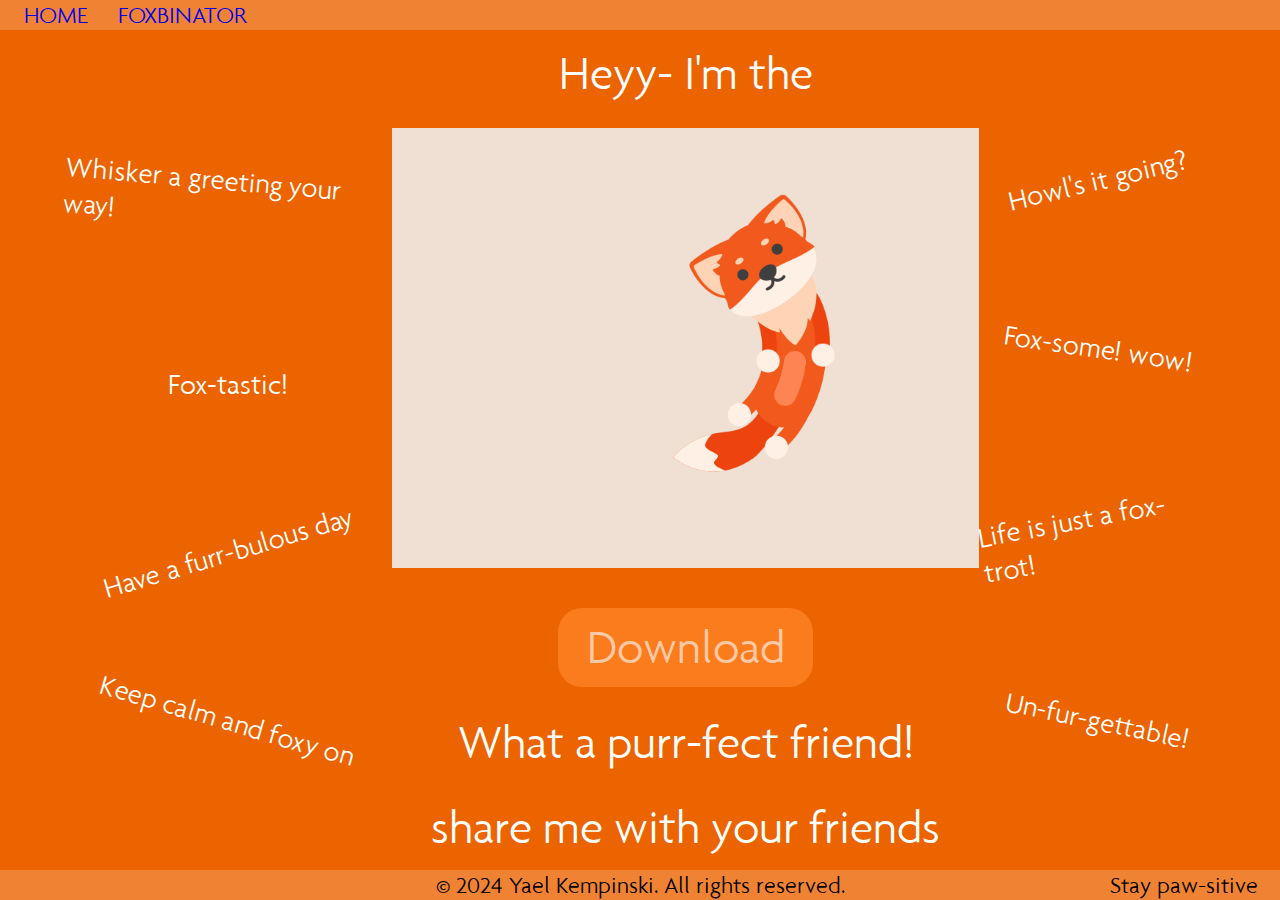
==== result.html @ 778c161d "Initial commit" ====
<!DOCTYPE html>
<html>

  <head>
    <meta charset="UTF-8">
    <meta name="viewport" content="width=device-width, initial-scale=1.0">
    <title>Fox Hybrid Generator</title>
    <link rel="stylesheet" href="style.css">
    <link rel="stylesheet" href="result.css">
    <script src="result.js"></script>
  </head>

  <body>
    <header>
      <a href="index.html">HOME</a>
      <a href="select.html">FOXBINATOR</a>
    </header>
    <main>
      <div class="puns">
        <span class="pun-1">Whisker a greeting your way!</span>
        <span class="pun-2">Fox-tastic!</span>
        <span class="pun-3">Have a furr-bulous day</span>
        <span class="pun-4">Keep calm and foxy on</span>
      </div>
      <div class="center">
        <div class="title">
          <span>Heyy- I'm the </span>
          <span id="animal_title"></span>
        </div>
        <div class="fox-img"><img id="animal_img" src="Images/fox_loading.gif" /></div>
        <a id="download_link" class="download" download target="_blank" title="Might be better to Alt-click or right-click->Save as...">Download</a>
        <span>What a purr-fect friend!</span>
        <span>share me with your friends</span>
      </div>
      <div class="puns">
        <span class="pun-5">Howl's it going?</span>
        <span class="pun-6">Fox-some! wow!</span>
        <span class="pun-7">Life is just a fox-trot!</span>
        <span class="pun-8">Un-fur-gettable!</span>
      </div>
    </main>
    <footer>
      <span></span>
      <span>&copy; 2024 Yael Kempinski. All rights reserved.</span>
      <span>Stay paw-sitive</span>
    </footer>
  </body>

</html>
---- style.css ----
@font-face {
  font-family: 'Cheddar Gothic Rough';
  src: url(fonts/CheddarGothicRough-Regular.otf);
}

@font-face {
  font-family: 'Cheddar Gothic Rough';
  font-style: italic;
  src: url(fonts/CheddarGothicRough-Italic.otf);
}

@font-face {
  font-family: 'Agenda';
  font-weight: 100;
  src: url(fonts/Agenda-light.woff);
}

html {
  font-family: 'Agenda';
  font-weight: 100;
  font-size: 300%;
  height: 100%;
  min-height: 100vh;
}

body {
  margin: 0;
  height: 100%;
  display: grid;
  grid-template-rows: min-content auto min-content;
  align-content: stretch;
}

header {
  background-color: #E4C589;
  width: 100%;
  font-size: 0.5rem;
}

header > * {
  margin-inline-start: 1em;
}

header a {
  text-decoration: none;
}

footer {
  background-color: #E4C589;
  width: 100%;
  font-size: 0.5rem;
  display: grid;
  grid-template-columns: 1fr 70% 1fr;
  grid-template-rows: auto;
  align-content: center;
  align-items: center;
  justify-items: center;
}

main {
  padding: 0 5% 0 5%;
}
---- result.css ----
body {
  background-color: #EC6400;
}

header, footer {
  background-color: #F08333;
}

main {
  color: white;
  display: flex;
  align-items: stretch;
  justify-content: space-around;
}

.puns {
  display: flex;
  flex-direction: column;
  justify-content: space-evenly;
  align-items: center;
  font-size: 60%;
}

.pun-1 {
  rotate: 5deg;
}

.pun-3 {
  rotate: -16.5deg;
}

.pun-4 {
  rotate: 16.2deg;
}

.pun-5 {
  rotate: -13.3deg;
}

.pun-6 {
  rotate: 8.4deg;
}

.pun-7 {
  rotate: -10.5deg;
}

.pun-8 {
  rotate: 11.8deg;
}

.center {
  display: flex;
  flex-direction: column;
  justify-content: space-around;
  align-items: center;
}

.fox-img img {
  max-width: 100%;
  max-height: 50vh;
}

.download {
  background-color: #FF8225;
  border-radius: 0.5em;
  padding: 0.2em 0.6em;
  text-decoration: none;
  color: rgba(255, 255, 255, 0.8);
  opacity: 0.8;
}
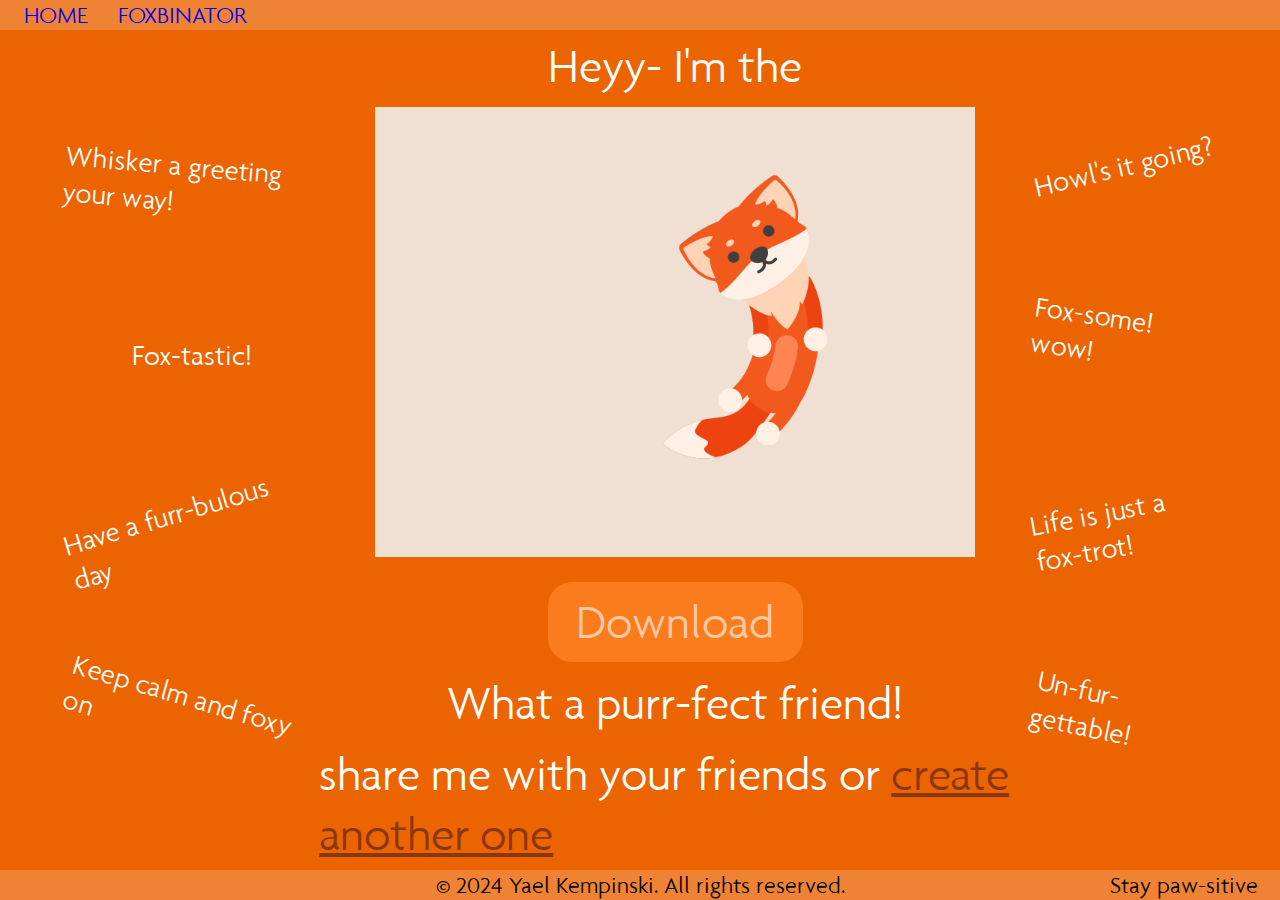
==== commit b79f6415: "Add "create another one" link to result page" ====
--- a/result.html
+++ b/result.html
@@ -7,6 +7,7 @@
     <title>Fox Hybrid Generator</title>
     <link rel="stylesheet" href="style.css">
     <link rel="stylesheet" href="result.css">
+    <link rel="icon" href="Images/favicon.png">
     <script src="result.js"></script>
   </head>
 
@@ -30,7 +31,7 @@
         <div class="fox-img"><img id="animal_img" src="Images/fox_loading.gif" /></div>
         <a id="download_link" class="download" download target="_blank" title="Might be better to Alt-click or right-click->Save as...">Download</a>
         <span>What a purr-fect friend!</span>
-        <span>share me with your friends</span>
+        <span>share me with your friends or <a class="try-again" href="select.html">create another one</a></span>
       </div>
       <div class="puns">
         <span class="pun-5">Howl's it going?</span>
--- a/result.css
+++ b/result.css
@@ -68,4 +68,9 @@
   text-decoration: none;
   color: rgba(255, 255, 255, 0.8);
   opacity: 0.8;
-}+}
+
+.try-again {
+  /* color: #C05000; */
+  color: #8a3711;
+}
